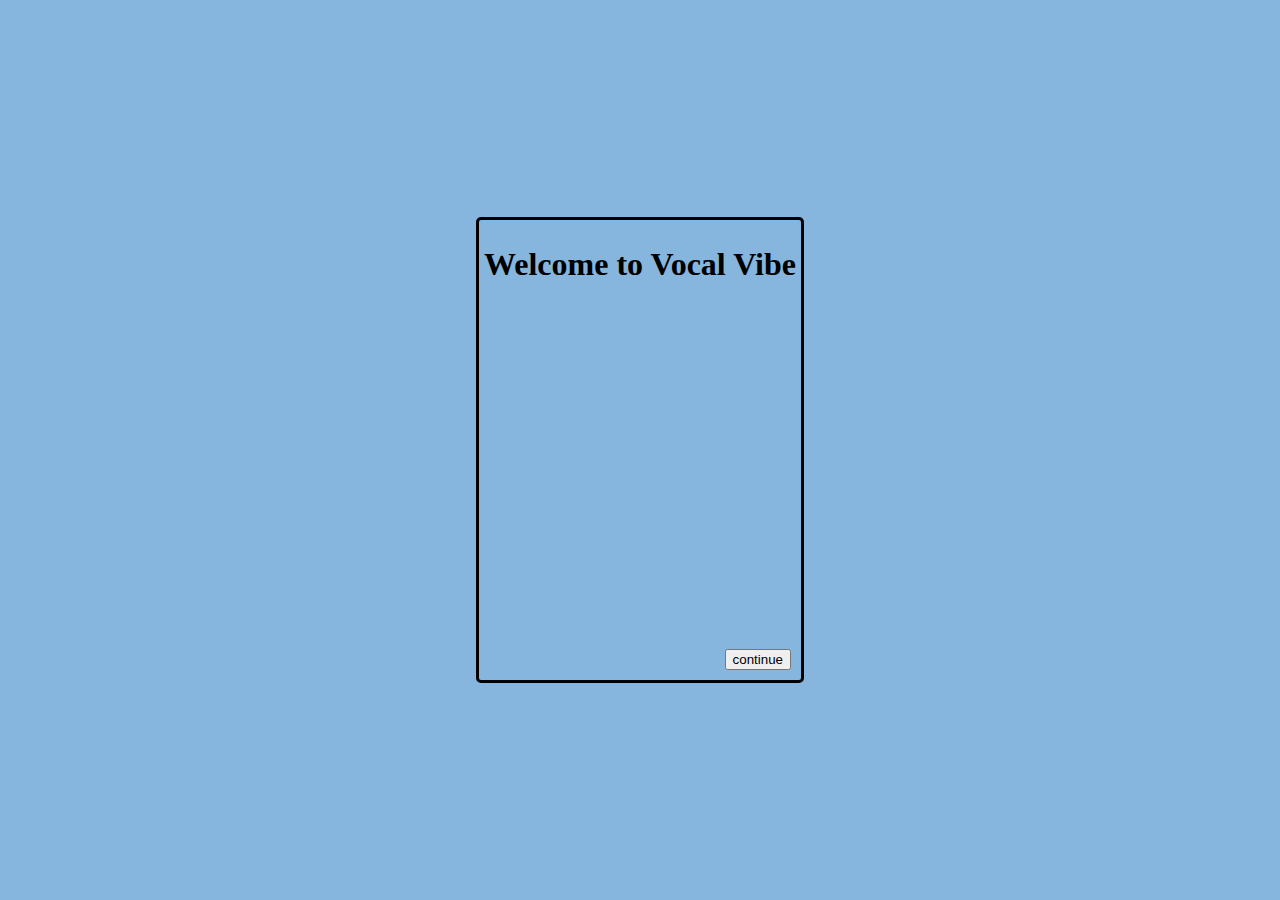
==== index.html @ ce6c3645 "added buttons and javascript functionality" ====
<!DOCTYPE html>
<html lang="en">
<head>
    <meta charset="UTF-8">
    <meta name="viewport" content="width=device-width, initial-scale=1.0">
    <title>Vocal Vibe</title>
    <link rel="stylesheet" href="style.css">
</head>
<body>
    <div class="box1">
    <h1>Welcome to Vocal Vibe</h1>
    <button id="continue-btn">continue</button>
    </div>
    <script src="script.js"></script>
</body>
</html>
---- style.css ----
body {
    justify-content: center;
    display: flex;
    justify-content: center;
    align-items: center;
    height: 100vh;
    margin: 0;
    background-color: rgb(134, 181, 221);
}

div.box1 {
    display: flex;
    flex-direction: column; /* Ensures button stays at the bottom */
    justify-content: space-between; /* Pushes button to the bottom */
    align-items: center; /* Centers horizontally */
    padding: 5px;
    border: 3px solid black;
    border-radius: 5px;
    height: 50vh;
    position: relative; /* Necessary for positioning the button */
}

#continue-btn {
    position: absolute;
    bottom: 10px; /* Adjust bottom spacing as needed */
    right: 10px; /* Adjust right spacing as needed */
    cursor: pointer;
}
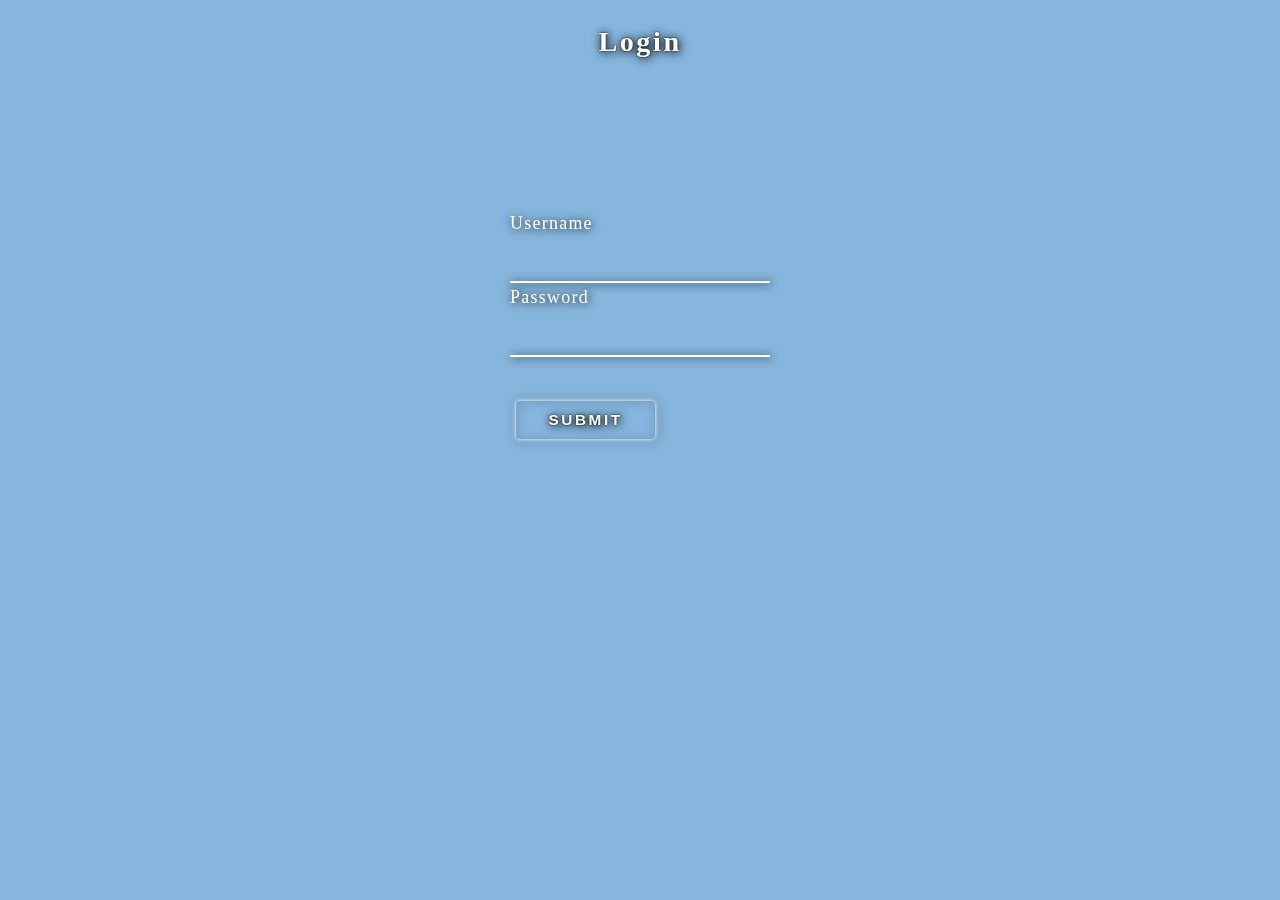
==== commit 7281877d: "Log in page(not final)" ====
--- a/index.html
+++ b/index.html
@@ -7,10 +7,25 @@
     <link rel="stylesheet" href="style.css">
 </head>
 <body>
-    <div class="box1">
+    <!-- <div class="box1">
     <h1>Welcome to Vocal Vibe</h1>
     <button id="continue-btn">continue</button>
+    </div> -->
+    <script src="script.js"></script>
+
+    <div class="right">
+        <h2>Login</h2>
+        <form action="#" method="get">
+            <label for="username">
+                Username
+                <input type="text" id="username">
+            </label>
+            <label for="password">
+                Password
+                <input type="password" id="password">
+            </label>
+            <button class="rotate-border" type="submit">SUBMIT</button>
+        </form>
     </div>
-    <script src="script.js"></script>
 </body>
 </html>
--- a/style.css
+++ b/style.css
@@ -1,7 +1,6 @@
 body {
     justify-content: center;
     display: flex;
-    justify-content: center;
     align-items: center;
     height: 100vh;
     margin: 0;
@@ -26,3 +25,141 @@
     right: 10px; /* Adjust right spacing as needed */
     cursor: pointer;
 }
+  
+  .player {
+    background: none;
+    width: 50px;
+    height: 50px;
+    border: solid 5px #fff;
+    border-radius: 100%;
+    position: relative; 
+    text-indent:-9999px;
+    box-shadow: 1px 1px 3px #999999;
+  }
+  
+  .player span {
+    width: 0;
+    height: 0;
+    border-top: 15px solid transparent;
+    border-left: 20px solid #fff;
+    border-bottom: 15px solid transparent;
+    position:absolute;
+    top:20%;
+    left:36%;    
+  }
+  
+  .player:hover{
+    background:#2caa3c;
+    cursor:pointer;
+    opacity:0.8;
+    border:none;
+  }
+  
+  .player:hover span{
+    top:25%;
+    left:38%;
+  }
+
+  #play_btn.play {
+    border-style: solid;
+    border-width: 37px 0 37px 60px;
+}
+
+.right {
+  width: 50%;
+  height: 100%;
+  border: none;
+  filter: drop-shadow(1px 1px 5px #000);
+  display: flex;
+  justify-content: center;
+  align-items: center;
+  flex-direction: column;
+  color: #fff;
+}
+
+.right h2 {
+  font-size: 2.2vw;
+  margin-top: 2vw;
+  text-shadow: 0 0 2px #000;
+  letter-spacing: 0.2vw;
+}
+
+.right form {
+  width: 100%;
+  height: 100%;
+  display: flex;
+  padding-top: 10vw;
+  align-items: center;
+  flex-direction: column;
+}
+
+.right form label {
+  font-size: 1.4vw;
+  letter-spacing: 0.1vw;
+  display: flex;
+  justify-content: center;
+  padding-top: 0.3vw;
+  flex-direction: column;
+}
+
+.right form label input {
+  width: 20vw;
+  height: 5vh;
+  border-top: none;
+  border-left: none;
+  border-right: none;
+  background: none;
+  border-bottom-color: #fff;
+  outline: none;
+  color: #fff;
+  text-shadow: 0 0 2px #000;
+  letter-spacing: 0.1vw;
+  font-size: 1vw;
+}
+
+.right form button {
+  padding: 0.6rem 2.5vw;
+  font-size: 1.2vw;
+  font-weight: 900;
+  border-radius: 4px;
+  border: none;
+  color: #fff;
+  background: none;
+  box-shadow: 0 0 4px;
+  text-shadow: 0 0 2px #000;
+  letter-spacing: 0.2vw;
+  margin: 3.5vw;
+  margin-left: -5vw;
+}
+
+.rotate-border {
+  position: relative;
+  padding: 10px 20px;
+  border: none;
+  color: #ffffff;
+  overflow: hidden;
+  cursor: pointer;
+}
+
+.rotate-border::before {
+  content: "";
+  position: absolute;
+  top: -5px;
+  left: -5px;
+  width: calc(100% + 10px);
+  height: calc(100% + 10px);
+  border: 2px solid #ffffff;
+  animation: rotateBorder 5s linear infinite;
+}
+
+@keyframes rotateBorder {
+  0% {
+    transform: rotate(0deg);
+    filter: drop-shadow(1px 1px 1rem red);
+  }
+
+  100% {
+    transform: rotate(360deg);
+    filter: drop-shadow(1px 1px 1rem #fff);
+  }
+}
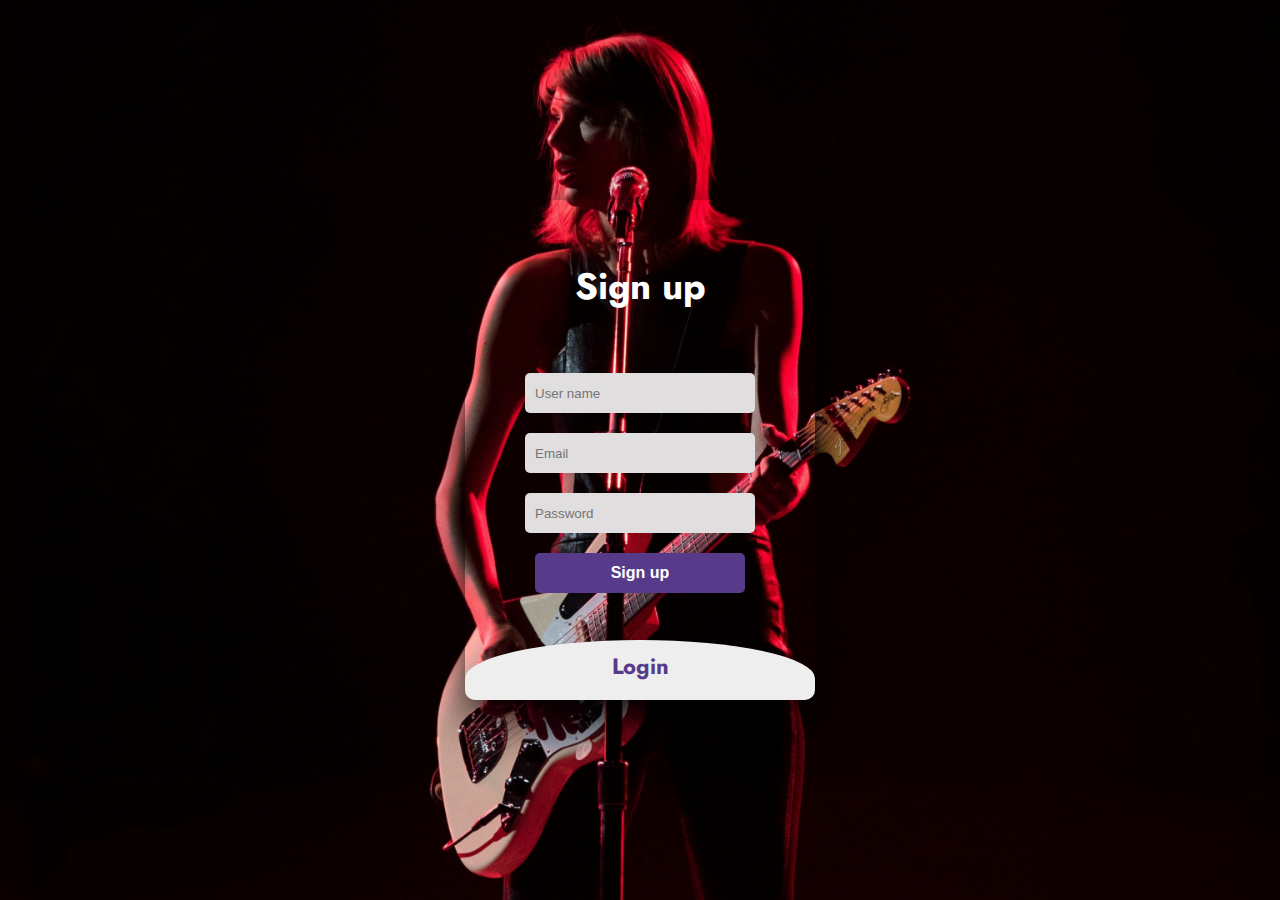
==== commit d7aa0531: "Major updates" ====
--- a/index.html
+++ b/index.html
@@ -4,28 +4,33 @@
     <meta charset="UTF-8">
     <meta name="viewport" content="width=device-width, initial-scale=1.0">
     <title>Vocal Vibe</title>
-    <link rel="stylesheet" href="style.css">
+    <link rel="stylesheet" href="style2.css">
+    <link href="https://fonts.googleapis.com/css2?family=Jost:wght@500&display=swap" rel="stylesheet">
 </head>
 <body>
-    <!-- <div class="box1">
-    <h1>Welcome to Vocal Vibe</h1>
-    <button id="continue-btn">continue</button>
-    </div> -->
     <script src="script.js"></script>
 
-    <div class="right">
-        <h2>Login</h2>
-        <form action="#" method="get">
-            <label for="username">
-                Username
-                <input type="text" id="username">
-            </label>
-            <label for="password">
-                Password
-                <input type="password" id="password">
-            </label>
-            <button class="rotate-border" type="submit">SUBMIT</button>
-        </form>
+    <div class="main">
+        <input type="checkbox" id="chk" aria-hidden="true">
+    
+        <div class="signup">
+            <form>
+                <label for="chk" aria-hidden="true">Sign up</label>
+                <input type="text" name="txt" placeholder="User name" required="">
+                <input type="email" name="email" placeholder="Email" required="">
+                <input type="password" name="pswd" placeholder="Password" required="">
+                <button>Sign up</button>
+            </form>
+        </div>
+    
+        <div class="login">
+            <form>
+                <label for="chk" aria-hidden="true">Login</label>
+                <input type="email" name="email" placeholder="Email" required="">
+                <input type="password" name="pswd" placeholder="Password" required="">
+                <button>Login</button>
+            </form>
+        </div>
     </div>
 </body>
 </html>
--- a/style2.css
+++ b/style2.css
@@ -0,0 +1,89 @@
+body{
+	margin: 0;
+	padding: 0;
+	display: flex;
+	justify-content: center;
+	align-items: center;
+	min-height: 100vh;
+	font-family: 'Jost', sans-serif;
+	background: url(Images/portrait-live-concert-taylor-swift.jpg) no-repeat center/ cover;
+}
+.main{
+	width: 350px;
+	height: 500px;
+	background: transparent;
+	overflow: hidden;
+	border-radius: 10px;
+	box-shadow: 5px 20px 50px #000;
+}
+#chk{
+	display: none;
+}
+.signup{
+	position: relative;
+	width:100%;
+	height: 100%;
+}
+label{
+	color: #fff;
+	font-size: 2.3em;
+	justify-content: center;
+	display: flex;
+	margin: 60px;
+	font-weight: bold;
+	cursor: pointer;
+	transition: .5s ease-in-out;
+}
+input{
+	width: 60%;
+	height: 20px;
+	background: #e0dede;
+	justify-content: center;
+	display: flex;
+	margin: 20px auto;
+	padding: 10px;
+	border: none;
+	outline: none;
+	border-radius: 5px;
+}
+button{
+	width: 60%;
+	height: 40px;
+	margin: 10px auto;
+	justify-content: center;
+	display: block;
+	color: #fff;
+	background: #573b8a;
+	font-size: 1em;
+	font-weight: bold;
+	margin-top: 20px;
+	outline: none;
+	border: none;
+	border-radius: 5px;
+	transition: .2s ease-in;
+	cursor: pointer;
+}
+button:hover{
+	background: #6d44b8;
+}
+.login{
+	height: 460px;
+	background: #eee;
+	border-radius: 60% / 10%;
+	transform: translateY(-180px);
+	transition: .8s ease-in-out;
+}
+.login label{
+	color: #573b8a;
+	transform: scale(.6);
+}
+
+#chk:checked ~ .login{
+	transform: translateY(-500px);
+}
+#chk:checked ~ .login label{
+	transform: scale(1);	
+}
+#chk:checked ~ .signup label{
+	transform: scale(.6);
+}
